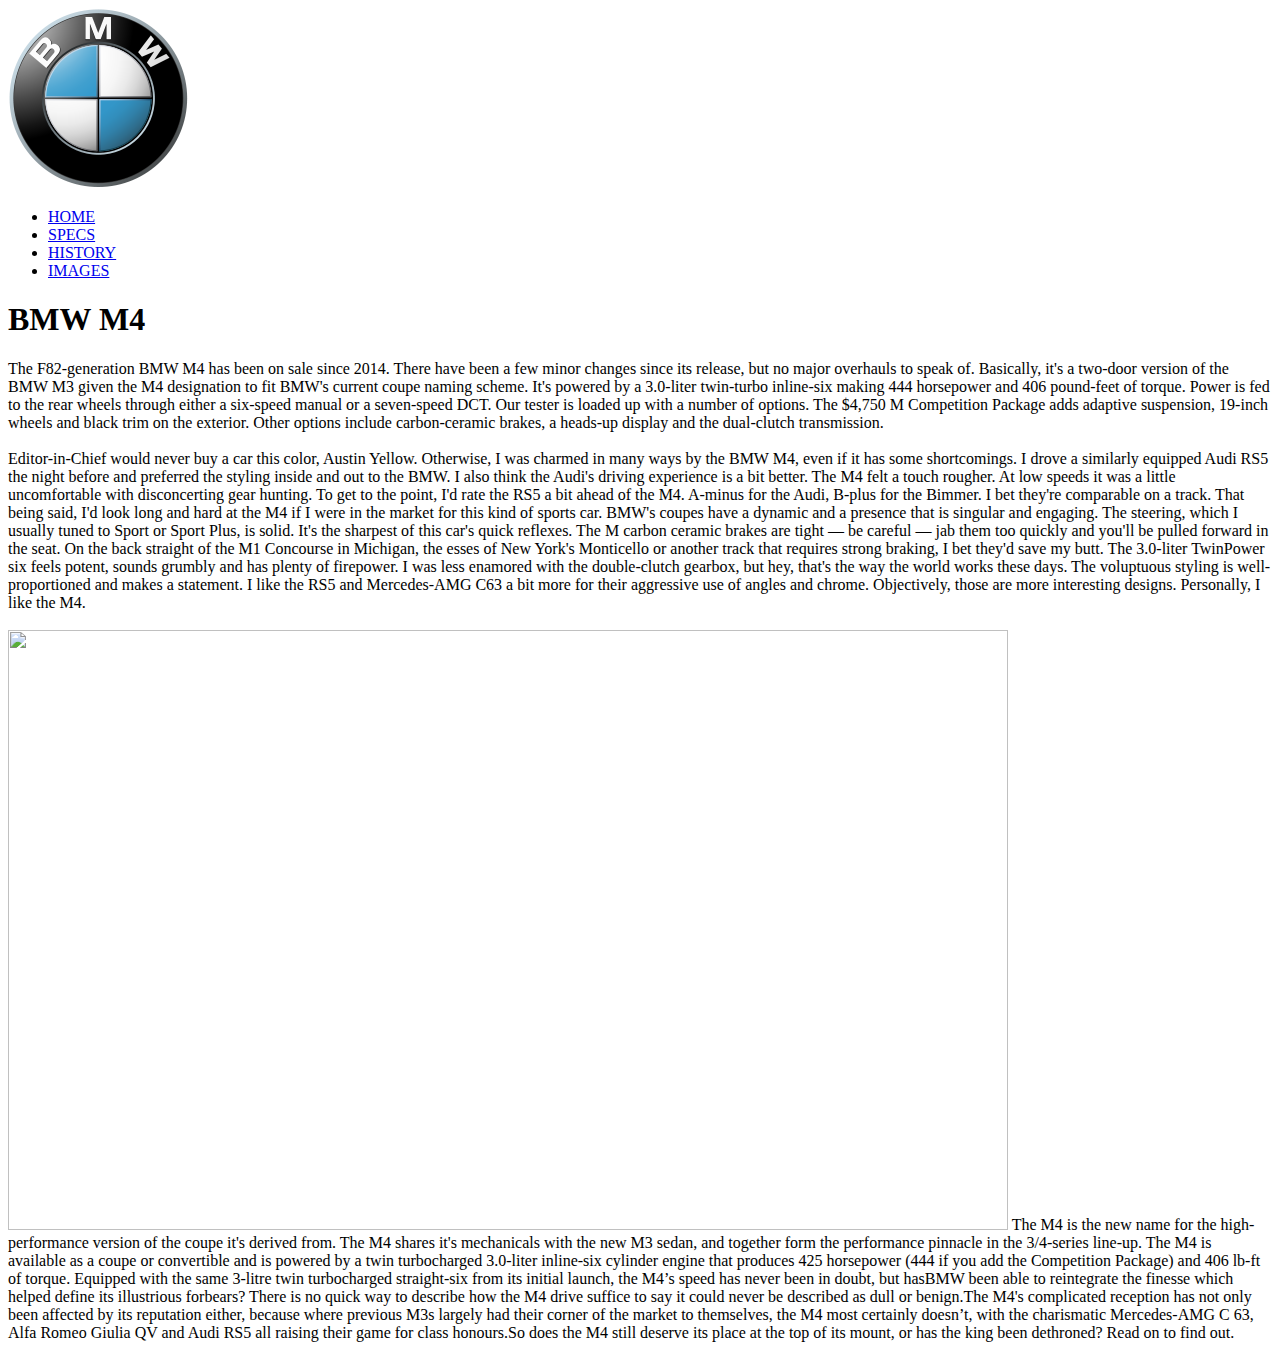
==== index.html @ 58002911 "Add files via upload" ====
<!DOCTYPE html>
<html lang="en">
    <head>
        <meta charset="UTF-8">
        <meta name="viewport" content="width=device-width, initial-scale=1.0">
        <meta http-equiv="X-UA-Compatible" content="ie=edge">
        <title>BMW M4</title>
        <link href="C:\Users\asapk\Desktop\Random\style.css" rel="stylesheet" type="text/css">
        <link rel="icon" href="img/favicon.ico" type="image/ico" size="16x16">
        <link href="https://fonts.googleapis.com/css?family=Anton|Catamaran|Ubuntu" rel="stylesheet">
    </head>
    <body>
        <div class="logo"><a href="#"><img src="img/logo.png"></a></div>
            <nav>
                <ul>
                    <li><a href="index.html">HOME</a></li>
                    <li><a href="specs.html">SPECS</a></li>
                    <li><a href="history.html">HISTORY</a></li>
                    <li><a href="images.html">IMAGES</a></li>
                </ul>
             </nav>
        <div class="wrapper">
            <h1 class="homeheading"> BMW M4 </h1>
            <p1 class="intro"> 
                The F82-generation BMW M4 has been on sale since 2014. There have been a few minor changes since its release, but no major overhauls to speak of. Basically, it's a two-door version of the BMW M3 given the M4 designation to fit BMW's  
                current coupe naming scheme. It's powered by a 3.0-liter twin-turbo inline-six making 444 horsepower and 406 pound-feet of torque. Power is fed to the rear wheels through either a six-speed manual or a seven-speed DCT. Our tester is loaded up with   
                a number of options. The $4,750 M Competition Package adds adaptive suspension, 19-inch wheels and black trim on the exterior. Other options include carbon-ceramic brakes, a heads-up display and the dual-clutch transmission. <br><br> Editor-in-Chief 
                would never buy a car this color, Austin Yellow. Otherwise, I was charmed in many ways by the BMW M4, even if it has some shortcomings. I drove a similarly equipped Audi RS5 the night before and preferred the styling inside and out to the BMW. I 
                also think the Audi's driving experience is a bit better. The M4 felt a touch rougher. At low speeds it was a little uncomfortable with disconcerting gear hunting. To get to the point, I'd rate the RS5 a bit ahead of the M4. A-minus for the Audi, 
                B-plus for the Bimmer. I bet they're comparable on a track. That being said, I'd look long and hard at the M4 if I were in the market for this kind of sports car. BMW's coupes have a dynamic and a presence that is singular and engaging. The steering,
                which I usually tuned to Sport or Sport Plus, is solid. It's the sharpest of this car's quick reflexes. The M carbon ceramic brakes are tight — be careful — jab them too quickly and you'll be pulled forward in the seat. On the back straight of the M1
                Concourse in Michigan, the esses of New York's Monticello or another track that requires strong braking, I bet they'd save my butt. The 3.0-liter TwinPower six feels potent, sounds grumbly and has plenty of firepower. I was less enamored with the
                double-clutch gearbox, but hey, that's the way the world works these days. The voluptuous styling is well-proportioned and makes a statement. I like the RS5 and Mercedes-AMG C63 a bit more for their aggressive use of angles and chrome. Objectively,
                those are more interesting designs. Personally, I like the M4. 
            </p1>
                            <br><br>
                            <img  class="home" src="https://hips.hearstapps.com/amv-prod-cad-assets.s3.amazonaws.com/wp-content/uploads/2017/06/2018-BMW-M4-108.jpg?resize=7680:*" width="1000" height="600">
            <p2 class="details">
                The M4 is the new name for the high-performance version of the coupe it's derived from. The M4 shares it's mechanicals with the new M3 sedan, and together form the performance pinnacle in the 3/4-series line-up. 
                The M4 is available as a coupe or convertible and is powered by a twin turbocharged 3.0-liter inline-six cylinder engine that produces 425 horsepower (444 if you add the Competition Package) and 406 lb-ft of torque. 
                Equipped with the same 3-litre twin turbocharged straight-six from its initial launch, the M4’s speed has never been in doubt, but hasBMW been able to reintegrate the finesse which helped define its illustrious forbears?
                There is no quick way to describe how the M4 drive suffice to say it could never be described as dull or benign.The M4's complicated reception has not only been affected by its reputation
                either, because where previous M3s largely had their corner of the market to themselves, the M4 most certainly doesn’t, with the charismatic
                Mercedes-AMG C 63, Alfa Romeo Giulia QV and Audi RS5 all raising their game for class honours.So does the M4 still deserve its place at the
                top of its mount, or has the king been dethroned? Read on to find out.
            </p2>
        </div>
    </body>
</html>
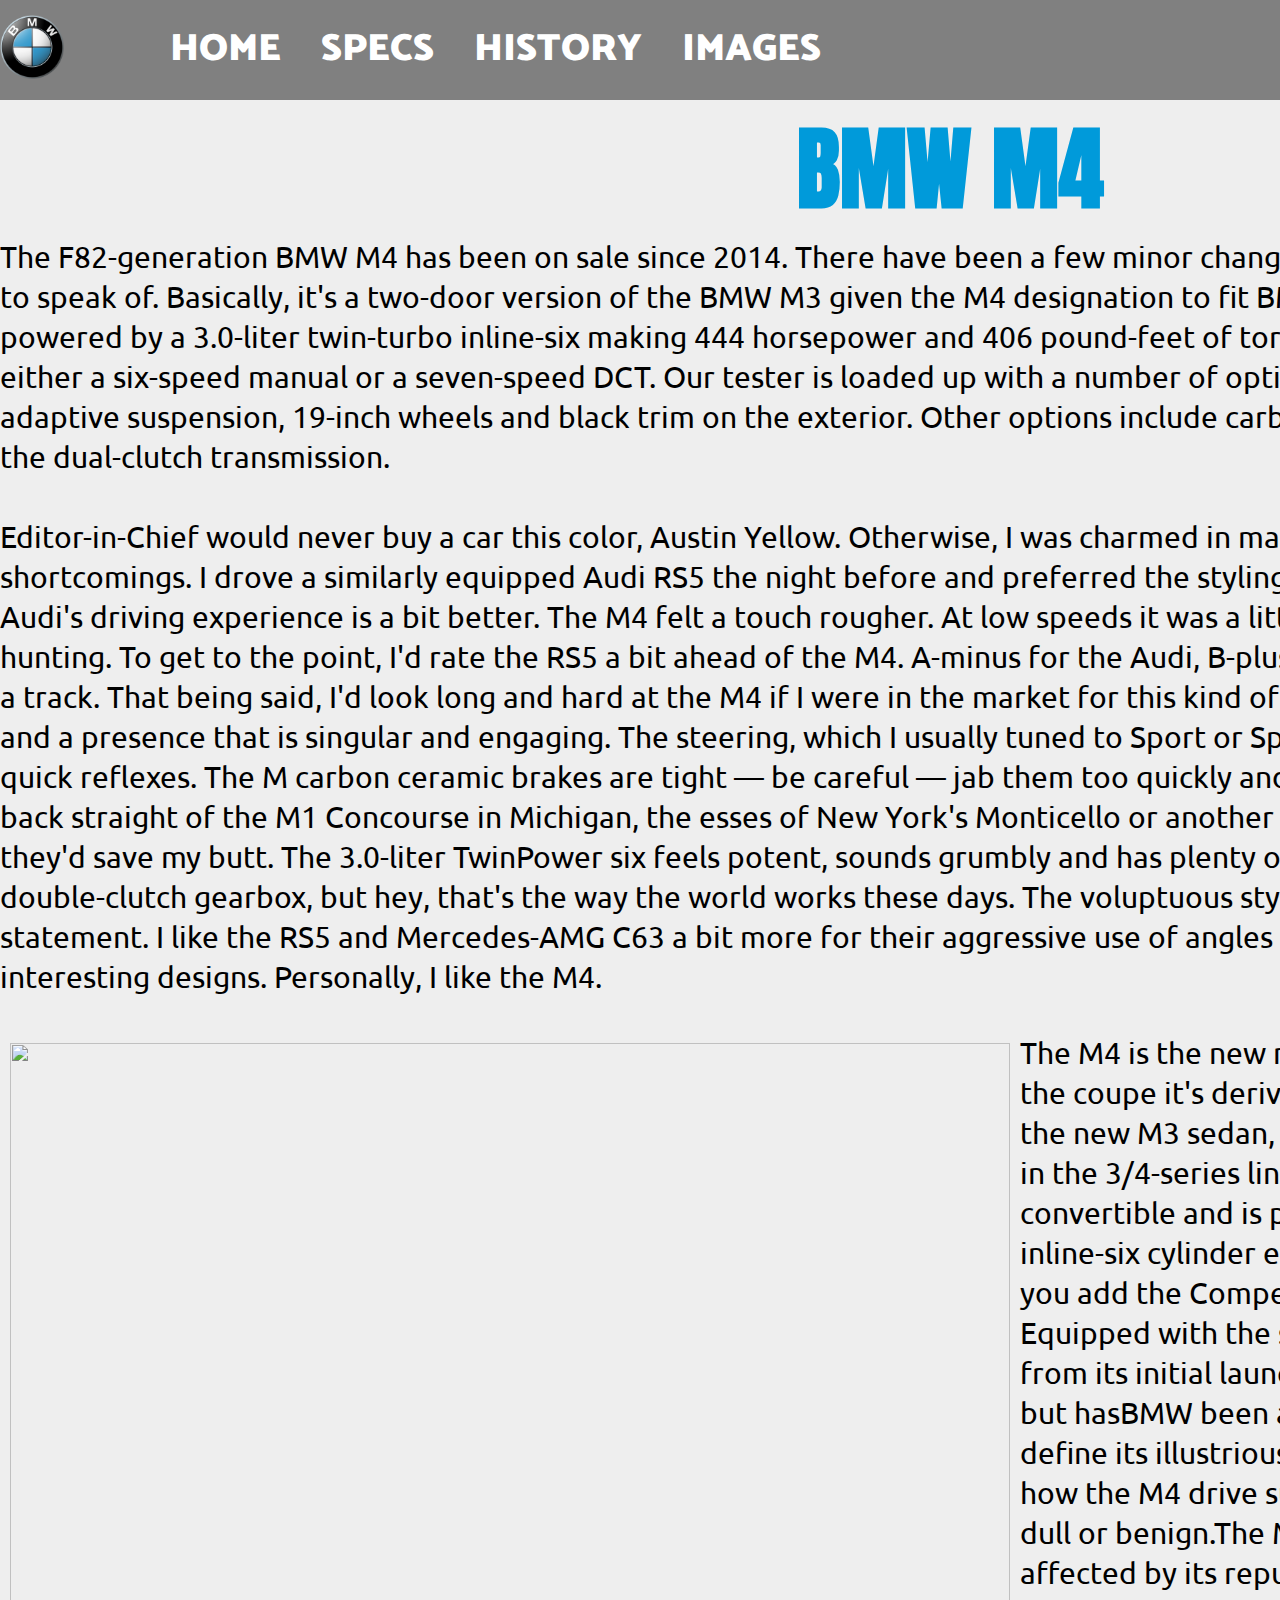
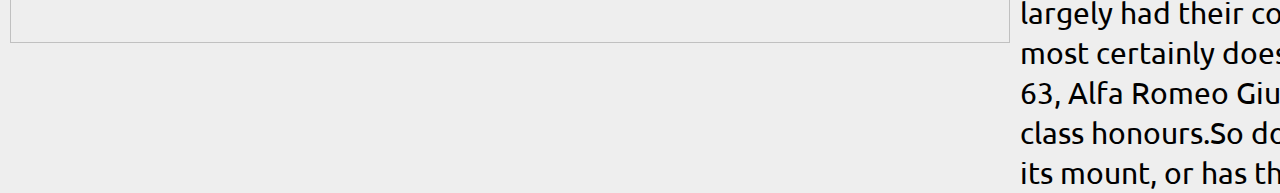
==== commit 03f99031: "Add files via upload" ====
--- a/index.html
+++ b/index.html
@@ -46,4 +46,115 @@
             </p2>
         </div>
     </body>
-</html>+</html>
+
+<style>
+* {
+    margin:0;
+    padding:0;
+}
+
+body{
+    background-color: #eee;
+
+}
+
+.wrapper {
+    margin-left: auto;
+    margin-right: auto; 
+    margin-top: 0;
+    margin-bottom: 0;
+    width: 1900px;
+}
+.homeheading, .specsheading, .historyheading {
+    text-align: center;
+    font-family: 'Anton', sans-serif;
+    font-size: 90px;
+    padding-top: 1px;
+    color:#009ADA;
+    text-transform: uppercase;
+}
+
+.intro, .details {
+    font-family:'Ubuntu', sans-serif;
+    font-size: 30px;
+    padding: 0px;
+    margin-right: 0px; 
+    margin-left: 0px; 
+    display: flex;
+    line-height: 40px;
+}
+
+nav {
+    width: 100%;
+    height: 100px;
+    background-color: grey;
+}
+
+ul {
+    margin-left: 150px;
+    
+}
+
+ul li {
+    float: left;
+    list-style: none;
+    display:inline-block;
+    line-height: 100px;
+
+} 
+
+ul li a {
+    text-decoration: none;
+    font-size: 38px;
+    font-family: 'Catamaran', sans-serif;
+    color: white;
+    padding-left: 20px;
+    padding-right: 20px;
+    display: block;
+    font-weight: 900;
+}
+
+ul li a:hover{
+    color: #009ADA;
+}
+
+.logo img {
+    position: absolute;
+    margin-top: 15px;
+    margin-left: 0px;
+    size: 50px;
+    width: 5%;
+}
+
+.home, .history-pic {
+    float: left;
+    padding: 10px;
+}
+
+.specs-pic {
+    float: right;
+    padding: 10px;
+}
+
+.specs, .specs2 {
+    font-family:'Ubuntu', sans-serif;
+    font-size: 30px;
+    padding: 0px;
+    margin-right: 0px; 
+    margin-left: 0px; 
+    display: flex;
+    margin-top: 10px;
+    line-height: 40px;
+}
+
+.history, .history2 {
+    font-family:'Ubuntu', sans-serif;
+    font-size: 30px;
+    padding: 0px;
+    margin-right: 0px; 
+    margin-left: 0px; 
+    display: flex;
+    line-height: 40px;
+}
+</style>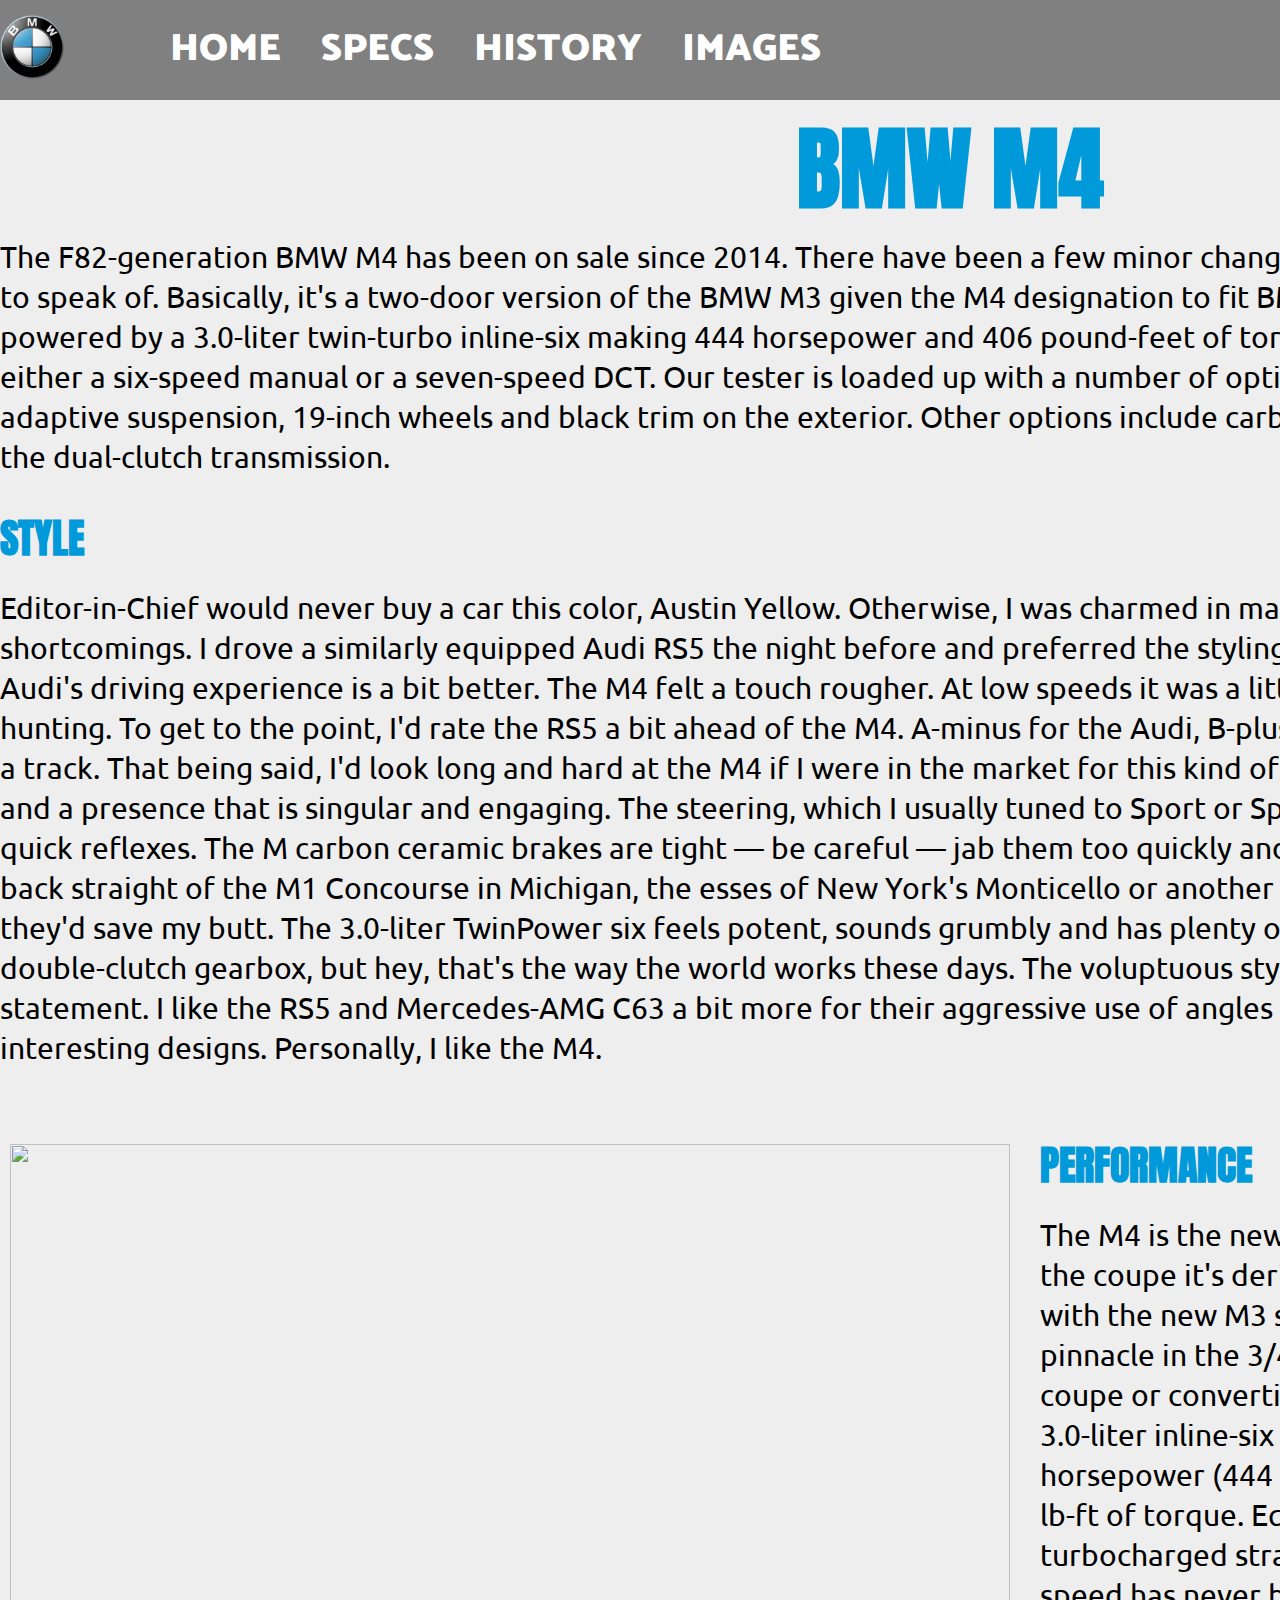
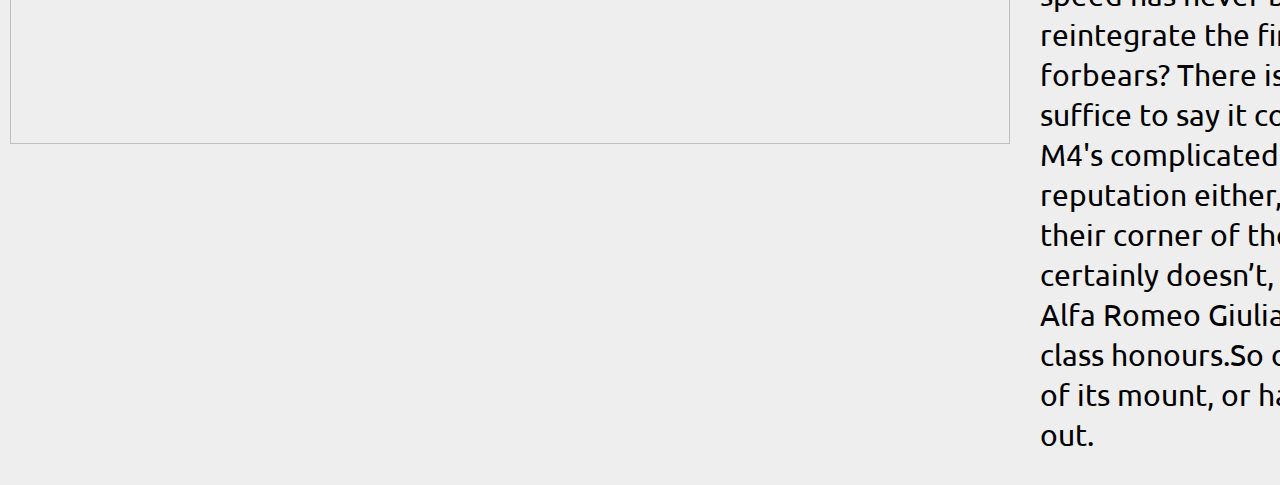
==== commit 427e52b7: "Add files via upload" ====
--- a/index.html
+++ b/index.html
@@ -1,160 +1,202 @@
 <!DOCTYPE html>
 <html lang="en">
-    <head>
-        <meta charset="UTF-8">
-        <meta name="viewport" content="width=device-width, initial-scale=1.0">
-        <meta http-equiv="X-UA-Compatible" content="ie=edge">
-        <title>BMW M4</title>
-        <link href="C:\Users\asapk\Desktop\Random\style.css" rel="stylesheet" type="text/css">
-        <link rel="icon" href="img/favicon.ico" type="image/ico" size="16x16">
-        <link href="https://fonts.googleapis.com/css?family=Anton|Catamaran|Ubuntu" rel="stylesheet">
-    </head>
-    <body>
-        <div class="logo"><a href="#"><img src="img/logo.png"></a></div>
-            <nav>
-                <ul>
-                    <li><a href="index.html">HOME</a></li>
-                    <li><a href="specs.html">SPECS</a></li>
-                    <li><a href="history.html">HISTORY</a></li>
-                    <li><a href="images.html">IMAGES</a></li>
-                </ul>
-             </nav>
-        <div class="wrapper">
-            <h1 class="homeheading"> BMW M4 </h1>
-            <p1 class="intro"> 
-                The F82-generation BMW M4 has been on sale since 2014. There have been a few minor changes since its release, but no major overhauls to speak of. Basically, it's a two-door version of the BMW M3 given the M4 designation to fit BMW's  
-                current coupe naming scheme. It's powered by a 3.0-liter twin-turbo inline-six making 444 horsepower and 406 pound-feet of torque. Power is fed to the rear wheels through either a six-speed manual or a seven-speed DCT. Our tester is loaded up with   
-                a number of options. The $4,750 M Competition Package adds adaptive suspension, 19-inch wheels and black trim on the exterior. Other options include carbon-ceramic brakes, a heads-up display and the dual-clutch transmission. <br><br> Editor-in-Chief 
-                would never buy a car this color, Austin Yellow. Otherwise, I was charmed in many ways by the BMW M4, even if it has some shortcomings. I drove a similarly equipped Audi RS5 the night before and preferred the styling inside and out to the BMW. I 
-                also think the Audi's driving experience is a bit better. The M4 felt a touch rougher. At low speeds it was a little uncomfortable with disconcerting gear hunting. To get to the point, I'd rate the RS5 a bit ahead of the M4. A-minus for the Audi, 
-                B-plus for the Bimmer. I bet they're comparable on a track. That being said, I'd look long and hard at the M4 if I were in the market for this kind of sports car. BMW's coupes have a dynamic and a presence that is singular and engaging. The steering,
-                which I usually tuned to Sport or Sport Plus, is solid. It's the sharpest of this car's quick reflexes. The M carbon ceramic brakes are tight — be careful — jab them too quickly and you'll be pulled forward in the seat. On the back straight of the M1
-                Concourse in Michigan, the esses of New York's Monticello or another track that requires strong braking, I bet they'd save my butt. The 3.0-liter TwinPower six feels potent, sounds grumbly and has plenty of firepower. I was less enamored with the
-                double-clutch gearbox, but hey, that's the way the world works these days. The voluptuous styling is well-proportioned and makes a statement. I like the RS5 and Mercedes-AMG C63 a bit more for their aggressive use of angles and chrome. Objectively,
-                those are more interesting designs. Personally, I like the M4. 
-            </p1>
-                            <br><br>
-                            <img  class="home" src="https://hips.hearstapps.com/amv-prod-cad-assets.s3.amazonaws.com/wp-content/uploads/2017/06/2018-BMW-M4-108.jpg?resize=7680:*" width="1000" height="600">
-            <p2 class="details">
-                The M4 is the new name for the high-performance version of the coupe it's derived from. The M4 shares it's mechanicals with the new M3 sedan, and together form the performance pinnacle in the 3/4-series line-up. 
-                The M4 is available as a coupe or convertible and is powered by a twin turbocharged 3.0-liter inline-six cylinder engine that produces 425 horsepower (444 if you add the Competition Package) and 406 lb-ft of torque. 
-                Equipped with the same 3-litre twin turbocharged straight-six from its initial launch, the M4’s speed has never been in doubt, but hasBMW been able to reintegrate the finesse which helped define its illustrious forbears?
-                There is no quick way to describe how the M4 drive suffice to say it could never be described as dull or benign.The M4's complicated reception has not only been affected by its reputation
-                either, because where previous M3s largely had their corner of the market to themselves, the M4 most certainly doesn’t, with the charismatic
-                Mercedes-AMG C 63, Alfa Romeo Giulia QV and Audi RS5 all raising their game for class honours.So does the M4 still deserve its place at the
-                top of its mount, or has the king been dethroned? Read on to find out.
-            </p2>
-        </div>
-    </body>
+  <head>
+    <meta charset="UTF-8" />
+    <meta name="viewport" content="width=device-width, initial-scale=1.0" />
+    <meta http-equiv="X-UA-Compatible" content="ie=edge" />
+    <title>BMW M4</title>
+    <link href="C:\Users\asapk\Desktop\Random\style.css" rel="stylesheet" type="text/css" />
+    <link rel="icon" href="img/favicon.ico" type="image/ico" size="16x16" />
+    <link href="https://fonts.googleapis.com/css?family=Anton|Catamaran|Ubuntu" rel="stylesheet" />
+  </head>
+  <body>
+    <div class="logo">
+      <a href="#"><img src="img/logo.png"/></a>
+    </div>
+    <nav>
+      <ul>
+        <li><a href="index.html">HOME</a></li>
+        <li><a href="specs.html">SPECS</a></li>
+        <li><a href="history.html">HISTORY</a></li>
+        <li><a href="images.html">IMAGES</a></li>
+      </ul>
+    </nav>
+    <div class="wrapper">
+      <h1 class="homeheading">BMW M4</h1>
+      <p1 class="intro">
+        The F82-generation BMW M4 has been on sale since 2014. There have been a few minor changes since its release,
+        but no major overhauls to speak of. Basically, it's a two-door version of the BMW M3 given the M4 designation to
+        fit BMW's current coupe naming scheme. It's powered by a 3.0-liter twin-turbo inline-six making 444 horsepower
+        and 406 pound-feet of torque. Power is fed to the rear wheels through either a six-speed manual or a seven-speed
+        DCT. Our tester is loaded up with a number of options. The $4,750 M Competition Package adds adaptive
+        suspension, 19-inch wheels and black trim on the exterior. Other options include carbon-ceramic brakes, a
+        heads-up display and the dual-clutch transmission.
+      </p1>
+
+      <h1 class="subtitle">Style</h1>
+
+      <p1 class="intro">
+        Editor-in-Chief would never buy a car this color, Austin Yellow. Otherwise, I was charmed in many ways by the
+        BMW M4, even if it has some shortcomings. I drove a similarly equipped Audi RS5 the night before and preferred
+        the styling inside and out to the BMW. I also think the Audi's driving experience is a bit better. The M4 felt a
+        touch rougher. At low speeds it was a little uncomfortable with disconcerting gear hunting. To get to the point,
+        I'd rate the RS5 a bit ahead of the M4. A-minus for the Audi, B-plus for the Bimmer. I bet they're comparable on
+        a track. That being said, I'd look long and hard at the M4 if I were in the market for this kind of sports car.
+        BMW's coupes have a dynamic and a presence that is singular and engaging. The steering, which I usually tuned to
+        Sport or Sport Plus, is solid. It's the sharpest of this car's quick reflexes. The M carbon ceramic brakes are
+        tight — be careful — jab them too quickly and you'll be pulled forward in the seat. On the back straight of the
+        M1 Concourse in Michigan, the esses of New York's Monticello or another track that requires strong braking, I
+        bet they'd save my butt. The 3.0-liter TwinPower six feels potent, sounds grumbly and has plenty of firepower. I
+        was less enamored with the double-clutch gearbox, but hey, that's the way the world works these days. The
+        voluptuous styling is well-proportioned and makes a statement. I like the RS5 and Mercedes-AMG C63 a bit more
+        for their aggressive use of angles and chrome. Objectively, those are more interesting designs. Personally, I
+        like the M4.
+      </p1>
+      <br /><br />
+      <img
+        class="home"
+        src="https://hips.hearstapps.com/amv-prod-cad-assets.s3.amazonaws.com/wp-content/uploads/2017/06/2018-BMW-M4-108.jpg?resize=7680:*"
+        width="1000"
+        height="600"
+      />
+      <h1 class="subtitle">performance</h1>
+      <p2 class="details">
+        The M4 is the new name for the high-performance version of the coupe it's derived from. The M4 shares it's
+        mechanicals with the new M3 sedan, and together form the performance pinnacle in the 3/4-series line-up. The M4
+        is available as a coupe or convertible and is powered by a twin turbocharged 3.0-liter inline-six cylinder
+        engine that produces 425 horsepower (444 if you add the Competition Package) and 406 lb-ft of torque. Equipped
+        with the same 3-litre twin turbocharged straight-six from its initial launch, the M4’s speed has never been in
+        doubt, but hasBMW been able to reintegrate the finesse which helped define its illustrious forbears? There is no
+        quick way to describe how the M4 drive suffice to say it could never be described as dull or benign.The M4's
+        complicated reception has not only been affected by its reputation either, because where previous M3s largely
+        had their corner of the market to themselves, the M4 most certainly doesn’t, with the charismatic Mercedes-AMG C
+        63, Alfa Romeo Giulia QV and Audi RS5 all raising their game for class honours.So does the M4 still deserve its
+        place at the top of its mount, or has the king been dethroned? Read on to find out.
+      </p2>
+    </div>
+  </body>
 </html>
 
 <style>
-* {
-    margin:0;
-    padding:0;
-}
-
-body{
+  * {
+    margin: 0;
+    padding: 0;
+  }
+
+  body {
     background-color: #eee;
-
-}
-
-.wrapper {
+  }
+
+  .wrapper {
     margin-left: auto;
-    margin-right: auto; 
+    margin-right: auto;
     margin-top: 0;
     margin-bottom: 0;
     width: 1900px;
-}
-.homeheading, .specsheading, .historyheading {
+  }
+  .homeheading,
+  .specsheading,
+  .historyheading {
     text-align: center;
-    font-family: 'Anton', sans-serif;
+    font-family: "Anton", sans-serif;
     font-size: 90px;
     padding-top: 1px;
-    color:#009ADA;
+    color: #009ada;
     text-transform: uppercase;
-}
-
-.intro, .details {
-    font-family:'Ubuntu', sans-serif;
+  }
+
+  .intro,
+  .details {
+    font-family: "Ubuntu", sans-serif;
     font-size: 30px;
     padding: 0px;
-    margin-right: 0px; 
-    margin-left: 0px; 
+    margin-right: 0px;
+    margin-left: 0px;
     display: flex;
     line-height: 40px;
-}
-
-nav {
+    margin-bottom: 30px;
+  }
+
+  nav {
     width: 100%;
     height: 100px;
     background-color: grey;
-}
-
-ul {
+  }
+
+  ul {
     margin-left: 150px;
-    
-}
-
-ul li {
+  }
+
+  ul li {
     float: left;
     list-style: none;
-    display:inline-block;
+    display: inline-block;
     line-height: 100px;
-
-} 
-
-ul li a {
+  }
+
+  ul li a {
     text-decoration: none;
     font-size: 38px;
-    font-family: 'Catamaran', sans-serif;
+    font-family: "Catamaran", sans-serif;
     color: white;
     padding-left: 20px;
     padding-right: 20px;
     display: block;
     font-weight: 900;
-}
-
-ul li a:hover{
-    color: #009ADA;
-}
-
-.logo img {
+  }
+
+  ul li a:hover {
+    color: #009ada;
+  }
+
+  .logo img {
     position: absolute;
     margin-top: 15px;
     margin-left: 0px;
     size: 50px;
     width: 5%;
-}
-
-.home, .history-pic {
+  }
+
+  .home,
+  .history-pic {
     float: left;
     padding: 10px;
-}
-
-.specs-pic {
+    margin-right: 20px;
+  }
+
+  .specs-pic {
     float: right;
     padding: 10px;
-}
-
-.specs, .specs2 {
-    font-family:'Ubuntu', sans-serif;
+  }
+
+  .specs,
+  .specs2 {
+    font-family: "Ubuntu", sans-serif;
     font-size: 30px;
     padding: 0px;
-    margin-right: 0px; 
-    margin-left: 0px; 
+    margin-right: 0px;
+    margin-left: 0px;
     display: flex;
     margin-top: 10px;
     line-height: 40px;
-}
-
-.history, .history2 {
-    font-family:'Ubuntu', sans-serif;
+  }
+
+  .history,
+  .history2 {
+    font-family: "Ubuntu", sans-serif;
     font-size: 30px;
     padding: 0px;
-    margin-right: 0px; 
-    margin-left: 0px; 
+    margin-right: 0px;
+    margin-left: 0px;
     display: flex;
     line-height: 40px;
-}
-</style>+  }
+  .subtitle {
+    font-family: "Anton", sans-serif;
+    font-size: 40px;
+    padding-top: 1px;
+    color: #009ada;
+    text-transform: uppercase;
+    padding-bottom: 20px;
+  }
+</style>
